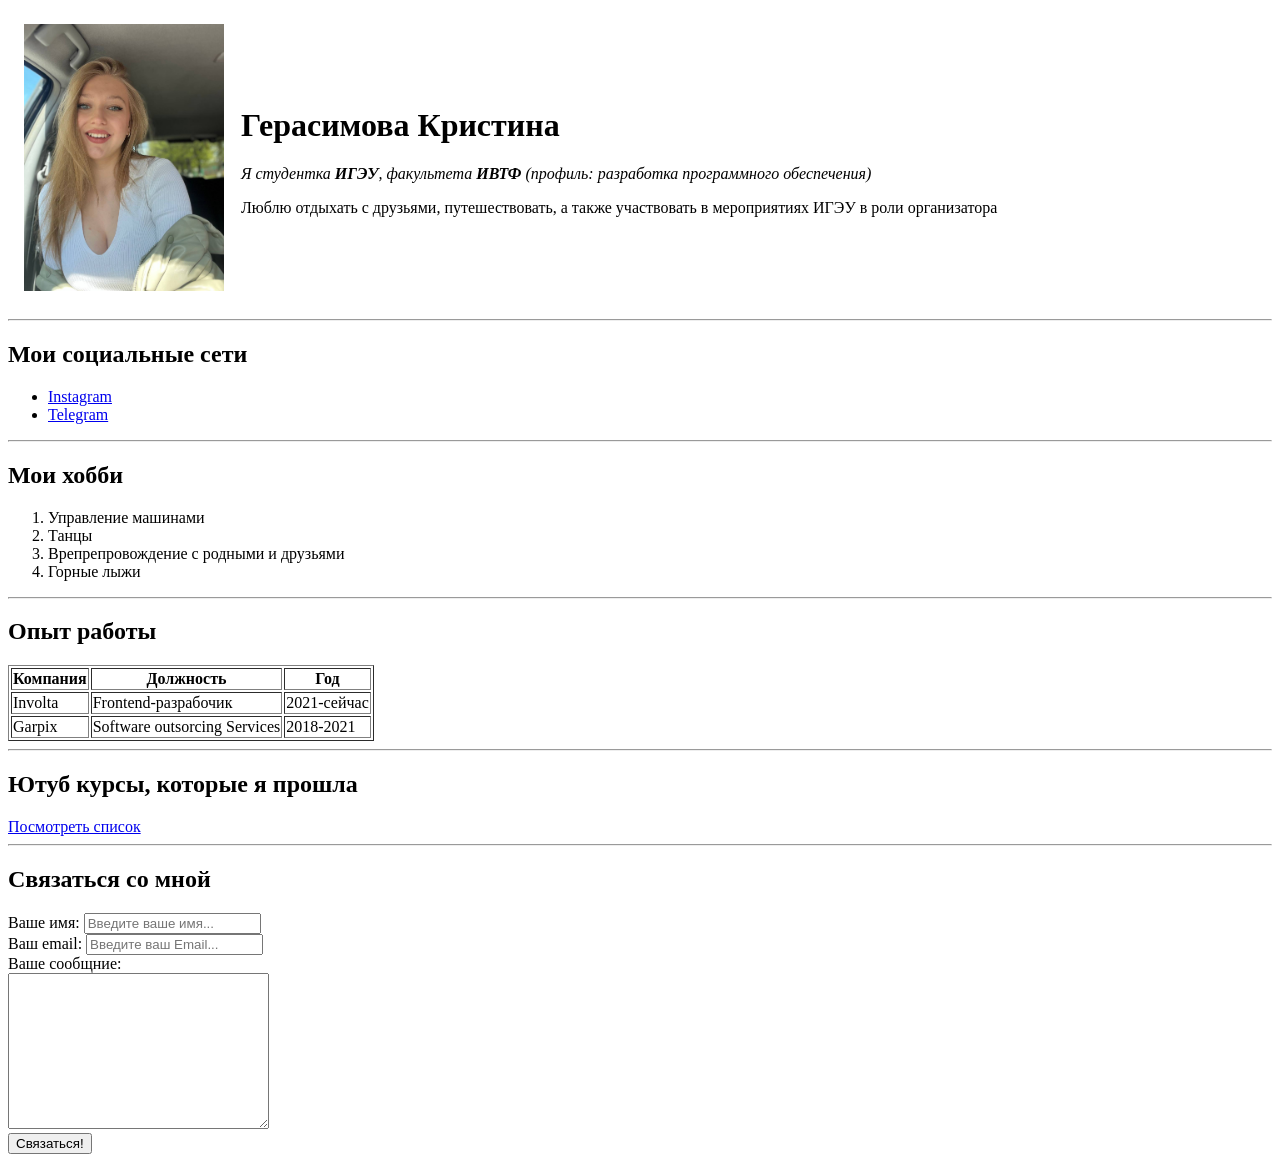
==== index.html @ 24ab6c0d "Add files via upload" ====
<!DOCTYPE html>
<html>
<head>
    <meta charset="UTF-8">
    <title>Gerasimova CV</title>
</head>
<body>
    <table cellspacing="15">
        <tr>
            <td>
                <img src="avatat.jpg" width="200">
            </td>
            <td>
                <h1>Герасимова Кристина</h1>
                <p><em>Я студентка <strong>ИГЭУ</strong>, факультета <strong>ИВТФ</strong> (профиль: разработка программного обеспечения)</em></p>
                <p>Люблю отдыхать с друзьями, путешествовать, а также участвовать в мероприятиях ИГЭУ в роли организатора</p>
            </td>
        </tr>
    </table>
    
    <hr>

    <h2>Мои социальные сети</h2>
    <ul>
        <li><a href="https://instagram.com/krissgerasy" target="_blank">Instagram</a></li>
        <li><a href="https://t.me/KristinaGerasimova" target="_blank">Telegram</a></li>
    </ul>

    <hr>

    <h2>Мои хобби</h2>
    <ol>
        <li>Управление машинами</li>
        <li>Танцы</li>
        <li>Врепрепровождение с родными и друзьями</li>
        <li>Горные лыжи</li>
    </ol>

    <hr>

    <h2>Опыт работы</h2>
    <table border="1">
        <thead>
            <tr>
                <th>Компания</th>
                <th>Должность</th>
                <th>Год</th>
            </tr>
        </thead>
        <tbody>
            <tr>
                <td>Involta</td>
                <td>Frontend-разрабочик</td>
                <td>2021-сейчас</td>
            </tr>
            <tr>
                <td>Garpix</td>
                <td>Software outsorcing Services</td>
                <td>2018-2021</td>
            </tr>
        </tbody>
    </table>

    <hr>

    <h2>Ютуб курсы, которые я прошла</h2>
    <a href="youtube.html">Посмотреть список</a>

    <hr>

    <h2>Связаться со мной</h2>

    <form action="/">
        <label for="name">Ваше имя:</label>
        <input type="text" id="name" placeholder="Введите ваше имя..."> 

        <br>

        <label for="email">Ваш email:</label>
        <input type="email" id="email" placeholder="Введите ваш Email...">

        <br>

        <label for="email">Ваше сообщние:</label>
        <br>
        <textarea id="text" cols="30" rows="10"></textarea>
        <br>
        <input type="submit" value="Связаться!">

    </form>

</body>
</html>
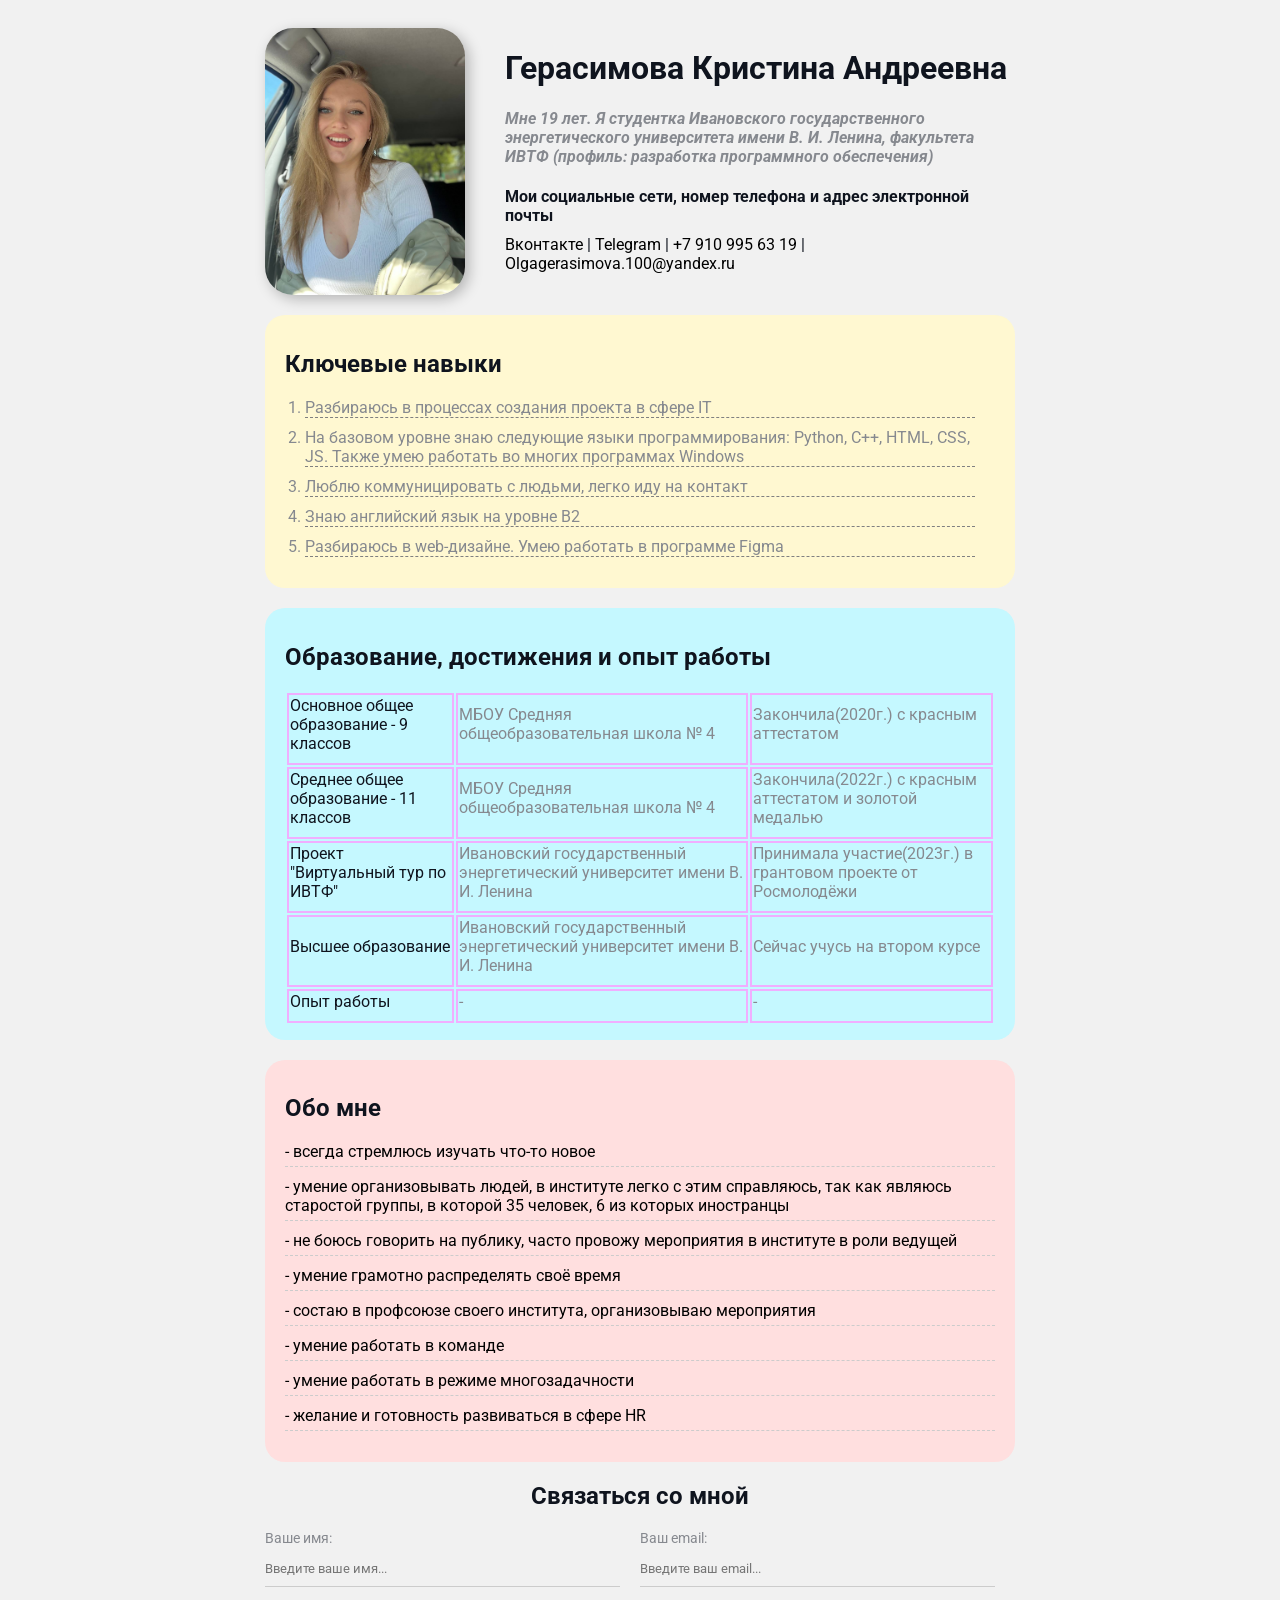
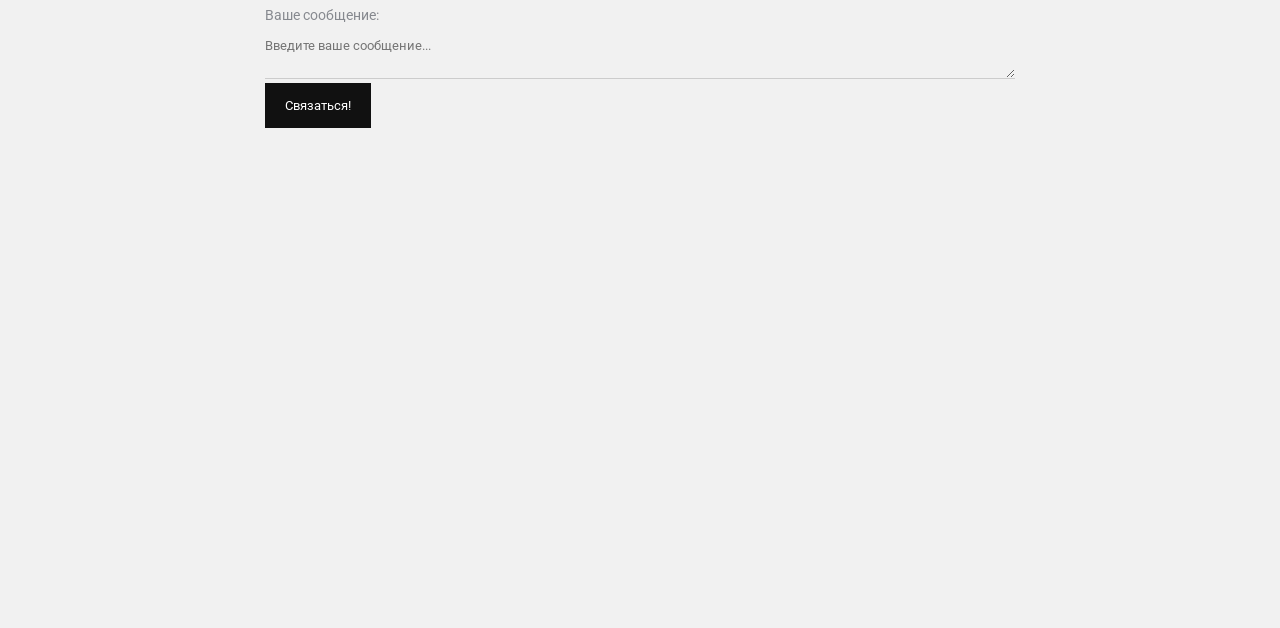
==== commit 58958bf4: "Creat CV" ====
--- a/index.html
+++ b/index.html
@@ -3,91 +3,140 @@
 <head>
     <meta charset="UTF-8">
     <title>Gerasimova CV</title>
+    <link href="styles.css" rel="stylesheet"/>
 </head>
 <body>
-    <table cellspacing="15">
-        <tr>
-            <td>
-                <img src="avatat.jpg" width="200">
-            </td>
-            <td>
-                <h1>Герасимова Кристина</h1>
-                <p><em>Я студентка <strong>ИГЭУ</strong>, факультета <strong>ИВТФ</strong> (профиль: разработка программного обеспечения)</em></p>
-                <p>Люблю отдыхать с друзьями, путешествовать, а также участвовать в мероприятиях ИГЭУ в роли организатора</p>
-            </td>
-        </tr>
-    </table>
-    
-    <hr>
+    <div class="container">
+        <div class="info">
+            <img src="avatar.jpg"
+            class="avatar">
 
-    <h2>Мои социальные сети</h2>
-    <ul>
-        <li><a href="https://instagram.com/krissgerasy" target="_blank">Instagram</a></li>
-        <li><a href="https://t.me/KristinaGerasimova" target="_blank">Telegram</a></li>
-    </ul>
+            <div class="info-text">
+                <h1>Герасимова Кристина Андреевна</h1>
+                <p>Мне 19 лет. Я студентка <strong>Ивановского государственного энергетического университета имени В. И. Ленина</strong>, факультета <strong>ИВТФ</strong> (профиль: разработка программного обеспечения)</p>
+                
 
-    <hr>
+                <h4>Мои социальные сети, номер телефона и адрес электронной почты</h4>
+        
+                    <a href="https://vk.com/kgerasimova2000" target="_blank">Вконтакте</a>
+                    |
+                    <a href="https://t.me/KristinaGerasimova" target="_blank">Telegram</a>
+                    |
+                    <a>+7 910 995 63 19</a>
+                    |
+                    <a href="https://mail.yandex.ru/?uid=527321265#inbox" target="_blank">Olgagerasimova.100@yandex.ru</a>
+            </div>
 
-    <h2>Мои хобби</h2>
-    <ol>
-        <li>Управление машинами</li>
-        <li>Танцы</li>
-        <li>Врепрепровождение с родными и друзьями</li>
-        <li>Горные лыжи</li>
-    </ol>
+        </div>
 
-    <hr>
+        <div class="card bg-yellow">
+            <h2>Ключевые навыки</h2>
+            <ol class="list">
+                <li>Разбираюсь в процессах создания проекта в сфере IT</li>
+                <li>На базовом уровне знаю следующие языки программирования: Python, C++, HTML, CSS, JS. Также умею работать во многих программах Windows</li>
+                <li>Люблю коммуницировать с людьми, легко иду на контакт</li>
+                <li>Знаю английский язык на уровне B2</li>
+                <li>Разбираюсь в web-дизайне. Умею работать в программе Figma</li>
+            </ol>
+        </div>
+     
+        <div class="card bg-blue">
+            <h2>Образование, достижения и опыт работы</h2>
+            <table class="table">
+                    <tr>
+                        <td>Основное общее образование - 9 классов</td>
+                        <td>МБОУ Средняя общеобразовательная школа № 4</td>
+                        <td>Закончила(2020г.) с красным аттестатом</td>
+                    </tr>
+                    <tr>
+                        <td>Среднее общее образование - 11 классов</td>
+                        <td>МБОУ Средняя общеобразовательная школа № 4</td>
+                        <td>Закончила(2022г.) с красным аттестатом и золотой медалью</td>
+                    </tr>
+                    <tr>
+                        <td>Проект "Виртуальный тур по ИВТФ"</td>
+                        <td>Ивановский государственный энергетический университет имени В. И. Ленина</td>
+                        <td>Принимала участие(2023г.) в грантовом проекте от Росмолодёжи</td>
+                    </tr>
+                    <tr>
+                        <td>Высшее образование</td>
+                        <td>Ивановский государственный энергетический университет имени В. И. Ленина</td>
+                        <td>Сейчас учусь на втором курсе</td>
+                    </tr>
+                    <tr>
+                        <td>Опыт работы</td>
+                        <td>-</td>
+                        <td>-</td>
+                    </tr>
+            </table>
+        </div>
+        
+        <div class="card bg-red">
+            <h2>Обо мне</h2>
+            <body>
+                <ul class="link-list">
+                    <li>
+                        <a>- всегда стремлюсь изучать что-то новое</a>
+                    </li>
+                    <li>
+                        <a>- умение организовывать людей, в институте легко с этим справляюсь, так как являюсь старостой группы, в которой 35 человек, 6 из которых иностранцы</a>
+                    </li>
+                    <li>
+                        <a>- не боюсь говорить на публику, часто провожу мероприятия в институте в роли ведущей</a>
+                    </li>
+                    <li>
+                        <a>- умение грамотно распределять своё время</a>
+                    </li>
+                    <li>
+                        <a>- состаю в профсоюзе своего института, организовываю мероприятия</a>
+                    </li>
+                    <li>
+                        <a>- умение работать в команде</a>
+                    </li>
+                    <li>
+                        <a>- умение работать в режиме многозадачности</a>
+                    </li>
+                    <li>
+                        <a>- желание и готовность развиваться в сфере HR</a>
+                    </li>
+                </ul>
+            </body>
+        </div>
+        
+        <div class="contact">
+            <h2>Связаться со мной</h2>
 
-    <h2>Опыт работы</h2>
-    <table border="1">
-        <thead>
-            <tr>
-                <th>Компания</th>
-                <th>Должность</th>
-                <th>Год</th>
-            </tr>
-        </thead>
-        <tbody>
-            <tr>
-                <td>Involta</td>
-                <td>Frontend-разрабочик</td>
-                <td>2021-сейчас</td>
-            </tr>
-            <tr>
-                <td>Garpix</td>
-                <td>Software outsorcing Services</td>
-                <td>2018-2021</td>
-            </tr>
-        </tbody>
-    </table>
+            <form action="/">
+                <div class="row">
+                    <div class="form-group">
+                        <label for="name">Ваше имя:</label>
+                        <input type="text" id="name" placeholder="Введите ваше имя..."> 
 
-    <hr>
+                    </div>
+                    
+                    <div class="form-group">
+                        <label for="email">Ваш email:</label>
+                        <input type="email" id="email" placeholder="Введите ваш email...">
 
-    <h2>Ютуб курсы, которые я прошла</h2>
-    <a href="youtube.html">Посмотреть список</a>
+                    </div>
+                </div>
 
-    <hr>
+                <div class="form-group">
+                    <label for="message">Ваше сообщение:</label>
+                    <textarea type="text" id="message" placeholder="Введите ваше сообщение..." cols="20" rows="2"></textarea>
+                </div>
 
-    <h2>Связаться со мной</h2>
+                <input class="btn" type="submit" value="Связаться!">
 
-    <form action="/">
-        <label for="name">Ваше имя:</label>
-        <input type="text" id="name" placeholder="Введите ваше имя..."> 
+            </form>
+        </div>
+        <div class="position">
+            <div class="box"></div>
+        </div>
+    </div>
 
-        <br>
 
-        <label for="email">Ваш email:</label>
-        <input type="email" id="email" placeholder="Введите ваш Email...">
-
-        <br>
-
-        <label for="email">Ваше сообщние:</label>
-        <br>
-        <textarea id="text" cols="30" rows="10"></textarea>
-        <br>
-        <input type="submit" value="Связаться!">
-
-    </form>
+    <div style="margin-bottom: 500px"></div>
 
 </body>
 </html>
--- a/styles.css
+++ b/styles.css
@@ -0,0 +1,206 @@
+@import url('https://fonts.googleapis.com/css2?family=Roboto&display=swap');
+
+body{
+    background-color: #f1f1f1;
+    color: #0f141e;
+
+    /*font-size: 16px;
+    font-weight: normal;
+    font-family: 'Roboto', sans-serif;*/
+
+    font: normal 16px 'Roboto', sans-serif;
+}
+
+a{
+    color: black;
+    text-decoration: none;
+}
+
+a:hover{
+    text-decoration: underline;
+}
+a:active{
+    color: pink;
+}
+
+a:visited{
+    color: grey;
+}
+
+.avatar{
+    width: 200px;
+    border-radius: 28px;
+    box-shadow: 4px 4px 14px rgba(0, 0, 0, 0.25);
+}
+
+.info{
+    display: flex;
+    margin-bottom: 20px;
+}
+
+@media (max-width: 700px){
+    .info{
+        text-align: center;
+        display: block;
+    }
+}
+
+.info-text{
+    margin-left: 40px;
+}
+
+.info-text h4 {
+    margin-bottom: 10px;
+}
+
+.info p{
+    color: #86898f;
+    margin: 0;
+    font-style: italic;
+    font-weight: bold;
+    text-decoration: none;
+    /*text-transform: uppercase;*/
+    /*letter-spacing: 5px;*/
+    /*word-spacing: 42px*/
+}
+
+.container{
+    max-width: 750px;
+    margin: auto;
+    padding-top: 20px;
+}
+
+/*.social {
+    background: pink;
+    padding: 7px;
+    border: 5px solid plum;
+    border-bottom-style: dotted;
+    border-top-style: dotted;
+    /*margin: 10px;*/
+/*}*/
+
+/*.box-model > div{
+    float: left;
+    background: #000;
+    height: 200px;
+    border: 4px solid red;
+    width: 25%;
+    box-sizing: border-box;
+/*}*/
+
+.bg-yellow{
+    background: #fff8d1;
+}
+
+.bg-blue{
+    background: #c5f8ff;
+}
+
+.bg-red{
+    background: #ffdfdf;
+}
+
+.card{
+    padding: 15px 20px;
+    margin-bottom: 20px;
+    border-radius: 20px;
+}
+
+.list{
+    padding: 0px 20px;
+}
+
+.list li{
+    color: #86898f;
+    margin-bottom: 10px;
+    border-bottom: 1px dashed grey;
+}
+
+.table{
+    width: 100%;
+}
+
+.table td{
+    padding-bottom: 10px;
+}
+
+.table td:nth-child(2), .table td:nth-child(3){
+    color: #86898f;
+}
+
+.table td:nth-child(-n+3){
+    border: 2px solid rgb(240, 174, 255);
+    margin-bottom: 1px;
+}
+
+.link-list{
+    list-style: none;
+    padding: 0;
+}
+
+.link-list li{
+    margin-bottom: 10px;
+    padding-bottom: 5px;
+    border-bottom: 1px dashed #ccc;
+}
+
+.contact h2{
+    text-align: center;
+}
+
+.form-group label{
+    display: block;
+    font-size: 14px;
+    color: #86898f;
+}
+
+.form-group input, .form-group textarea{
+    width: 100%;
+    box-sizing: border-box;
+    border: none;
+    background: transparent;
+    border-bottom: 1px solid #ccc;
+    color: #000;
+    padding: 15px 0 10px;
+    outline: none;
+    font-family: inherit;
+}
+
+.row{
+    display: flex;
+    margin-bottom: 20px;
+}
+
+.row > .form-group{
+    width: 50%;
+    margin-right: 20px;
+}
+
+.btn{
+    background: #111;
+    padding: 15px 20px;
+    color: #fff;
+    border: none;
+    font-family: inherit;
+    cursor: pointer;
+}
+
+.btn:hover{
+    opacity: 0.9;
+}
+
+/*.position{
+    position: relative;
+    border: 4px solid black;
+    margin-top: 40px;
+    padding: 20px;
+    height: 300px;
+}
+
+.box{
+    position: absolute;
+    bottom: 0px;
+    width: 50px;
+    height: 50px;
+    background: lightcoral;
+}*/
